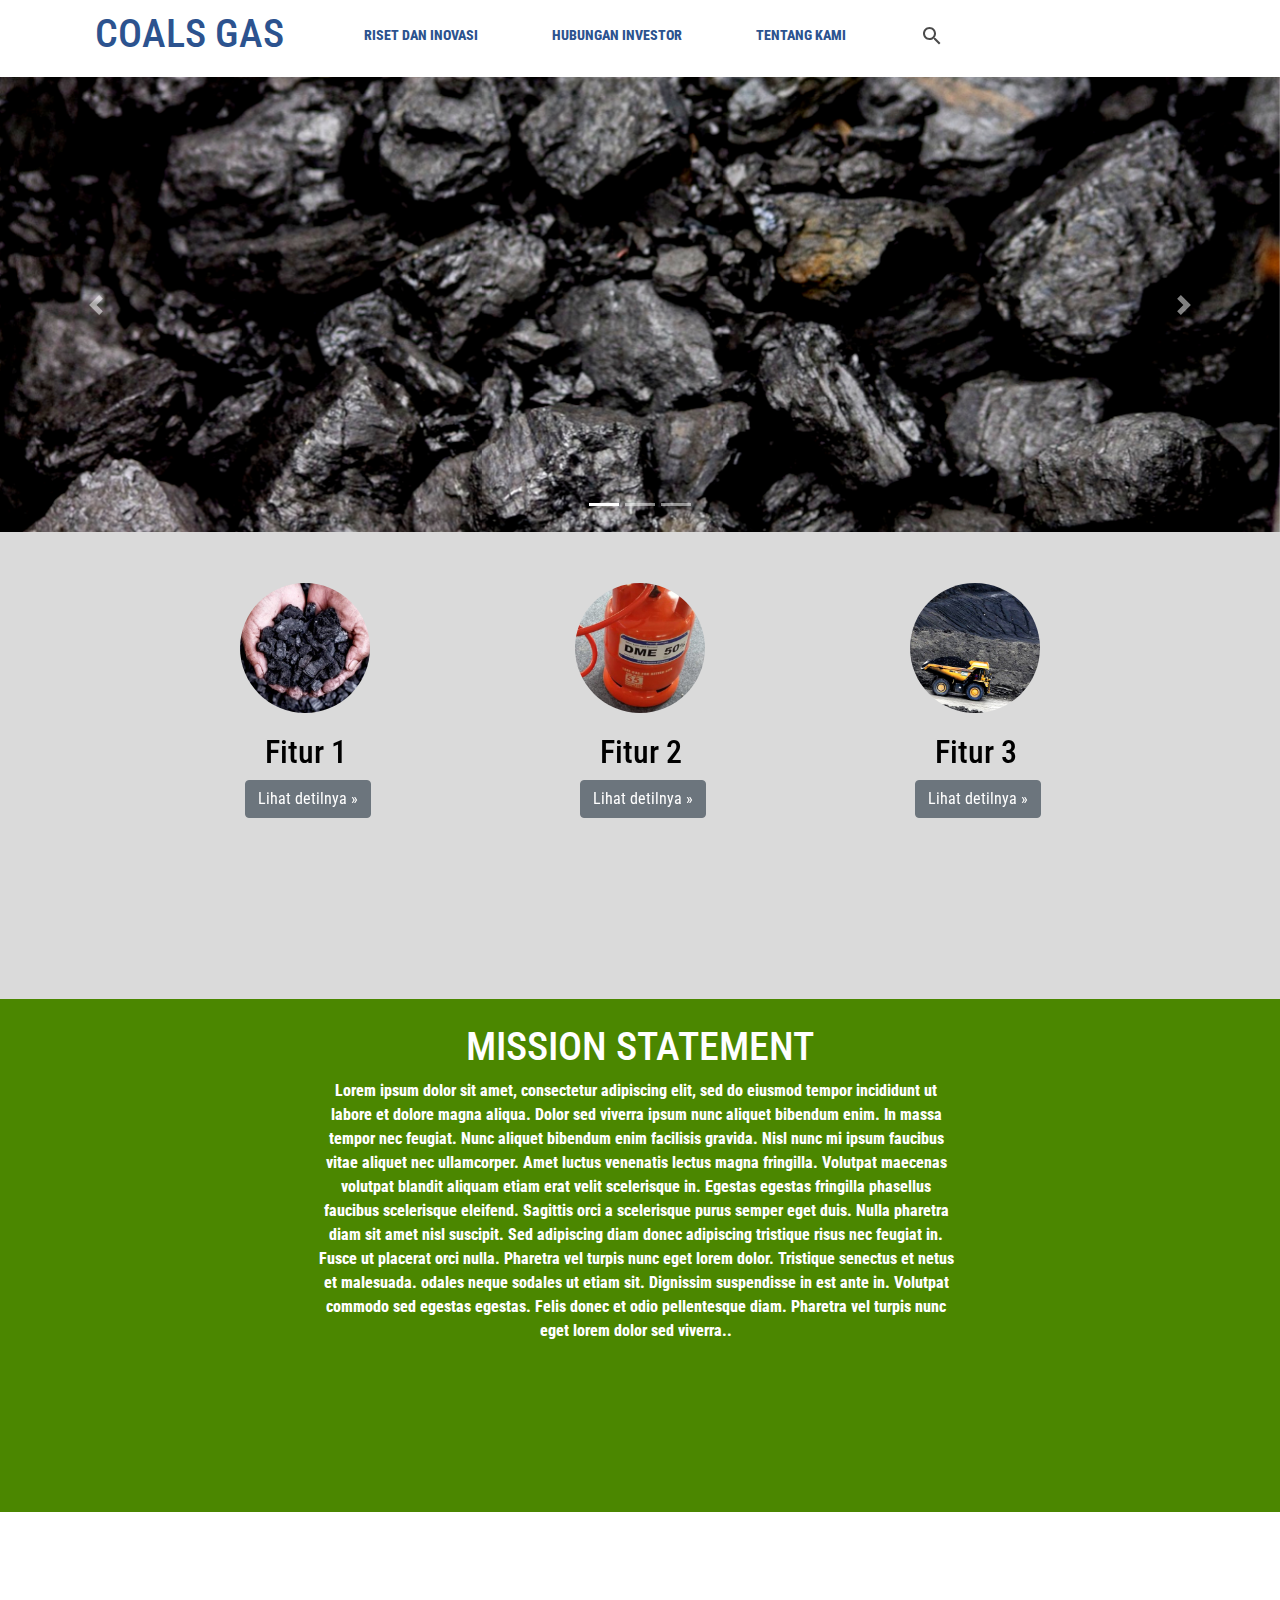
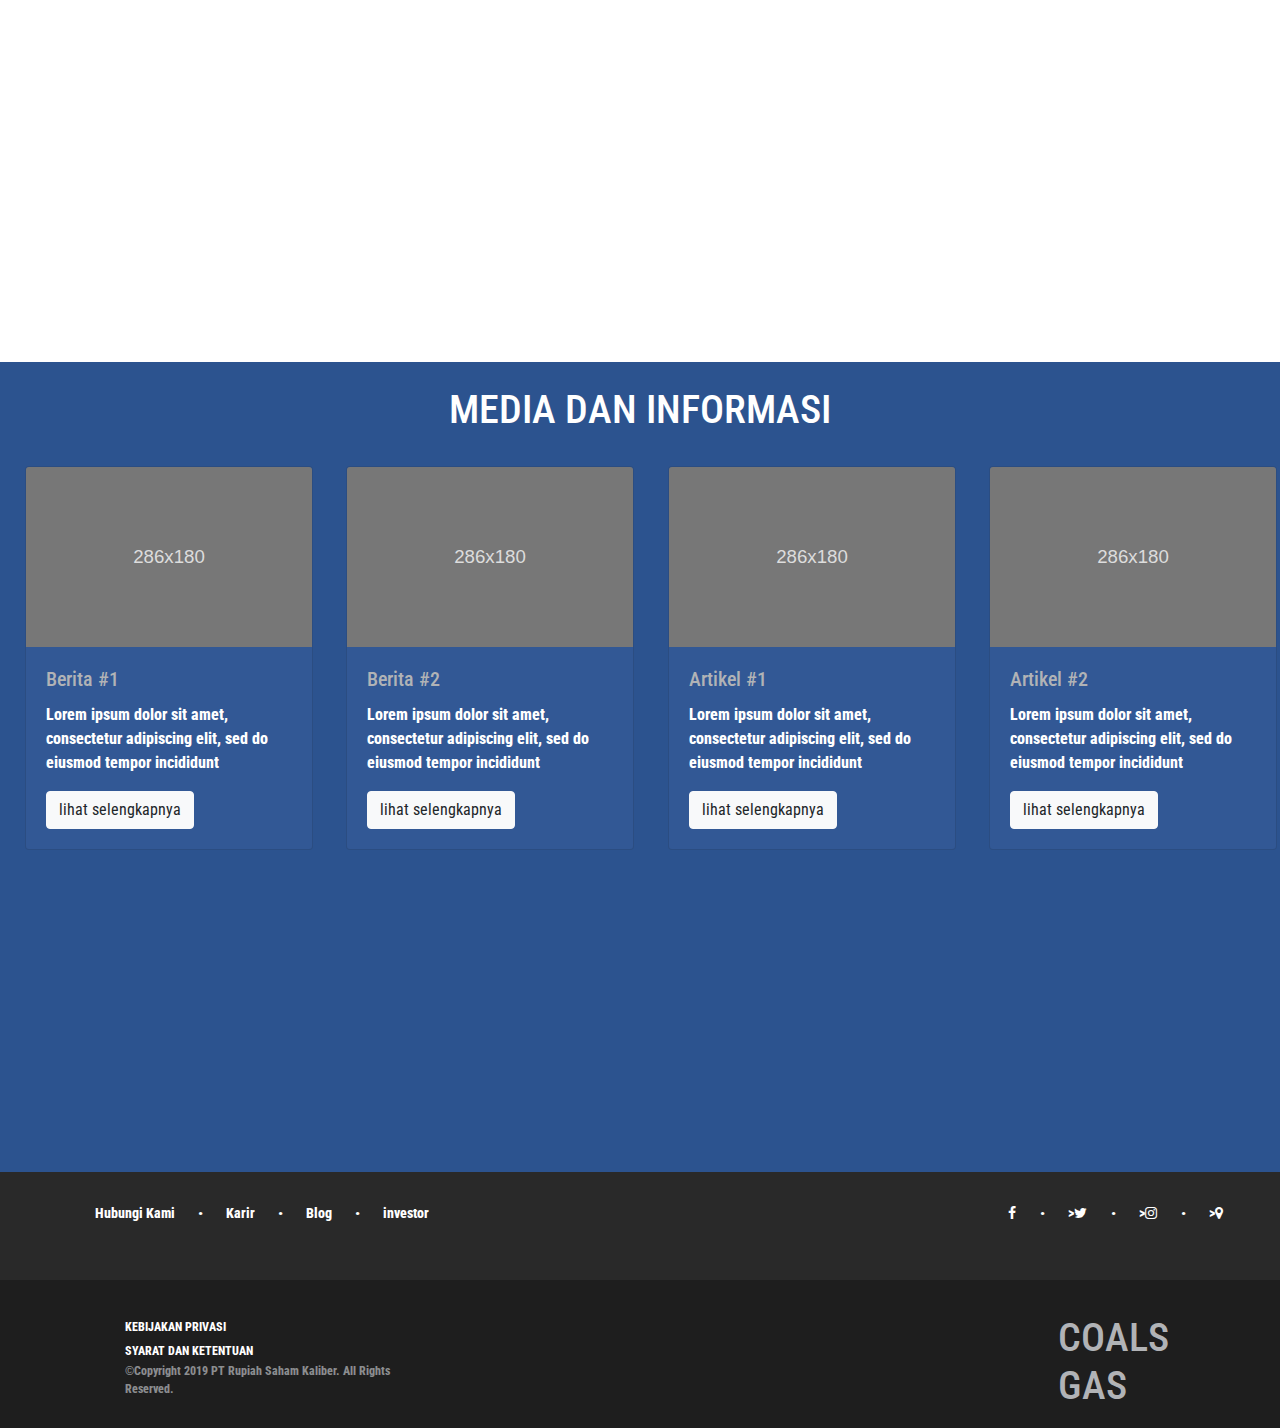
==== web/index.html @ ca10fe98 "Update index.html" ====
<!DOCTYPE html>
<head>

	<script
  src="https://code.jquery.com/jquery-3.4.1.js"
  integrity="sha256-WpOohJOqMqqyKL9FccASB9O0KwACQJpFTUBLTYOVvVU="
  crossorigin="anonymous"></script><script language="JavaScript" type="text/javascript">
  $(document).ready(function(){
    $('.carousel').carousel({
      interval: 3000
    })
  });    
</script> 
<script src="C:\Users\ASUS\Desktop\web\js\bootstrap.min.js" crossorigin="anonymous"></script>

 <link href="https://stackpath.bootstrapcdn.com/bootstrap/4.3.1/css/bootstrap.min.css" 
    rel="stylesheet" integrity="sha384-ggOyR0iXCbMQv3Xipma34MD+dH/1fQ784/j6cY/iJTQUOhcWr7x9JvoRxT2MZw1T" 
	crossorigin="anonymous">
<link href="https://aryabagus-v.github.io/testsitesbagusdeal/web/css/style.css" rel="stylesheet">
<link rel="stylesheet" href="https://cdnjs.cloudflare.com/ajax/libs/font-awesome/4.7.0/css/font-awesome.min.css">
<link rel="stylesheet" href="C:\Users\ASUS\Desktop\web\css\dropdowns.css">
</head>
<body style="overflow-x: hidden;">
<!----- navbar area ---->
<header>
    <div class="container">
      <h1 class="logo"><a href="#" style=" color:#2c538f; text-decoration:none;">Coals Gas</a></h1>
      <nav>
        <ul>
         <li><a href="#">
		  Riset dan Inovasi</a></li>
          <li><a href="#">
		 Hubungan Investor</a></li>
          <li><a href="#">
		  tentang kami</a></li>
          <li>
		  <form>
		  <a align="right"><input type="text" name="search" placeholder=""></a>
		  </form>
		  </li>
		  <!-- search form baru tes -->
		  
		</li>
        </ul>
      </nav>
    </div>
	
  </header>
  <!--- navbar ends---> 
		<div id="carouselsuraido" class="carousel slide" data-ride="carousel" style="margin-bottom:20px;">
  <ol class="carousel-indicators">
    <li data-target="#carouselsuraido" data-slide-to="0" class="active"></li>
    <li data-target="#carouselsuraido" data-slide-to="1"></li>
    <li data-target="#carouselsuraido" data-slide-to="2"></li>
  </ol>

  <div class="carousel-inner" style="margin-top:-30px;">
    <div class="carousel-item active">
      <img class="d-block w-100" src="https://aryabagus-v.github.io/testsitesbagusdeal/web/images/10.jpg" alt="First slide">
    </div>
    <div class="carousel-item">
      <img class="d-block w-100" src="https://aryabagus-v.github.io/testsitesbagusdeal/web/images/22.jpg" alt="Second slide">
    </div>
    <div class="carousel-item">
      <img class="d-block w-100" src="https://aryabagus-v.github.io/testsitesbagusdeal/web/images/11.jpg" alt="Third slide">
    </div>
  </div>
  <a class="carousel-control-prev" href="#carouselsuraido" role="button" data-slide="prev">
    <span class="carousel-control-prev-icon" aria-hidden="true"></span>
    <span class="sr-only">Previous</span>
  </a>
  <a class="carousel-control-next" href="#carouselsuraido" role="button" data-slide="next">
    <span class="carousel-control-next-icon" aria-hidden="true"></span>
    <span class="sr-only">Next</span>
  </a>
</div>

<!-- kolom kolom fitur -->
<div class="wrapper" style="background-color: #dadada; margin-top: -30px; height:53vh; margin-bottom:20px;"> 
<div class="container marketing">
        <div class="row" style="margin-left:120px;margin-top:30px;">
          <div class="col-lg-4">
            <img class="rounded-circle zoom" src="https://aryabagus-v.github.io/testsitesbagusdeal/web/images/3.jpg" alt="Generic placeholder image" width="140" height="140" style="margin-top: 1px;">
            <h2 style="color:#000000; margin-left:45px; margin-top:-30px;">Fitur 1</h2>
            <p style="margin-left:25px;"><a class="btn btn-secondary" href="https://getbootstrap.com/docs/4.1/examples/carousel/#" role="button">Lihat detilnya »</a></p>
          </div>
		  <!-- /.col-lg-4 -->
          <div class="col-lg-4">
            <img class="rounded-circle zoom" src="https://aryabagus-v.github.io/testsitesbagusdeal/web/images/4.jpg" alt="Generic placeholder image" width="140" height="140" style="margin-top: 1px;">
            <h2 style="color:#000000; margin-left:45px; margin-top:-30px;">Fitur 2</h2>
            <p style="margin-left:25px;"><a class="btn btn-secondary" href="https://getbootstrap.com/docs/4.1/examples/carousel/#" role="button">Lihat detilnya »</a></p>
          </div>
		  <!-- /.col-lg-4 -->
          <div class="col-lg-4">
            <img class="rounded-circle zoom" src="https://aryabagus-v.github.io/testsitesbagusdeal/web/images/5.jpg" alt="Generic placeholder image" width="140" height="140" style="margin-top: 1px;">
            <h2 style="color:#000000; margin-left:45px; margin-top:-30px;">Fitur 3</h2>
            <p style="margin-left:25px;"><a class="btn btn-secondary" href="https://getbootstrap.com/docs/4.1/examples/carousel/#" role="button">Lihat detilnya »</a></p>
          </div><!-- /.col-lg-4 -->
        </div><!-- /.row -->
		</div>
		</div>
<!-- mission statement -->
<div class="wrapper" style="background-color: #4b8700; margin-top: -30px; height:57vh;">
&nbsp;
 <h1 align="center;" style="color:white; text-align:center;"> MISSION STATEMENT </h1>
  <p align="center;" style="color:white; text-align:center; width:50%; margin-left:316px;"> Lorem ipsum dolor sit amet, consectetur adipiscing elit, sed do eiusmod tempor incididunt ut labore et dolore magna aliqua. Dolor sed viverra ipsum nunc aliquet bibendum enim. In massa tempor nec feugiat. Nunc aliquet bibendum enim facilisis gravida. Nisl nunc mi ipsum faucibus vitae aliquet nec ullamcorper. Amet luctus venenatis lectus magna fringilla. Volutpat maecenas volutpat blandit aliquam etiam erat velit scelerisque in. Egestas egestas fringilla phasellus faucibus scelerisque eleifend. Sagittis orci a scelerisque purus semper eget duis. Nulla pharetra diam sit amet nisl suscipit. Sed adipiscing diam donec adipiscing tristique risus nec feugiat in. Fusce ut placerat orci nulla. Pharetra vel turpis nunc eget lorem dolor. Tristique senectus et netus et malesuada.
odales neque sodales ut etiam sit. Dignissim suspendisse in est ante in. Volutpat commodo sed egestas egestas. Felis donec et odio pellentesque diam. Pharetra vel turpis nunc eget lorem dolor sed viverra.. </p>
 </div>
 <!-- breather image -->
 <div class="parallax"></div>
 <!-- section baru -->
 <div class="wrapper" style="background-color: #2c538f; margin-top: -30px; height:90vh;">
&nbsp; 
 <h1 align="center;" style="color:white; text-align:center;"> MEDIA DAN INFORMASI </h1>
 &nbsp; 
     <div class="row" style="color:#000000; margin-left:10px;">
	 <div class="col-md-3">

                <div class="card" style="width: 18rem; background-color:#325895;">
                   <img class="card-img-top" src="https://aryabagus-v.github.io/testsitesbagusdeal/web/images/91.svg" alt="Card image cap">
                       <div class="card-body">
                                <h5 class="card-title" style="color:#b1b3b6">Berita #1</h5>
                                 <p class="card-text" style="color:#ffffff">Lorem ipsum dolor sit amet, consectetur adipiscing elit, sed do eiusmod tempor incididunt </p>
                                  <a href="#" class="btn btn-light">lihat selengkapnya</a>
                                 </div>
                </div>
	</div>	
 <div class="col-md-3" style="display:inline;">

                <div class="card" style="width: 18rem; background-color:#325895;">
                   <img class="card-img-top" src="https://aryabagus-v.github.io/testsitesbagusdeal/web/images/91.svg" alt="Card image cap">
                       <div class="card-body">
                                <h5 class="card-title" style="color:#b1b3b6">Berita #2</h5>
                                 <p class="card-text" style="color:#ffffff">Lorem ipsum dolor sit amet, consectetur adipiscing elit, sed do eiusmod tempor incididunt </p>
                                  <a href="#" class="btn btn-light">lihat selengkapnya</a>
                                 </div>
                </div>
	</div>	
    <div class="col-md-3">

                <div class="card" style="width: 18rem; background-color:#325895;">
                   <img class="card-img-top" src="https://aryabagus-v.github.io/testsitesbagusdeal/web/images/91.svg" alt="Card image cap">
                       <div class="card-body">
                                <h5 class="card-title" style="color:#b1b3b6">Artikel #1</h5>
                                 <p class="card-text" style="color:#ffffff">Lorem ipsum dolor sit amet, consectetur adipiscing elit, sed do eiusmod tempor incididunt </p>
                                  <a href="#" class="btn btn-light">lihat selengkapnya</a>
                                 </div>
                </div>
	</div>	
 <div class="col-md-3" style="display:inline;">

                <div class="card" style="width: 18rem; background-color:#325895;">
                   <img class="card-img-top" src="https://aryabagus-v.github.io/testsitesbagusdeal/web/images/91.svg" alt="Card image cap">
                       <div class="card-body">
                                <h5 class="card-title" style="color:#b1b3b6">Artikel #2</h5>
                                 <p class="card-text" style="color:#ffffff">Lorem ipsum dolor sit amet, consectetur adipiscing elit, sed do eiusmod tempor incididunt </p>
                                  <a href="#" class="btn btn-light">lihat selengkapnya</a>
                                 </div>
                </div>
	</div>			

 
 </div>
 </div>
 

</body>
<!-- footer -->

<footer>
<div class="wrapper" style="height: 12vh; background-color:#292929">
&nbsp;
  <div class="row justify-content-center" style="color:#ffffff;">
      <div class="col-md-9" style="margin-left:20px; margin-right:-69px; margin-top:5px;">
	   <ul style="display:inline;">
	        <li style="display:inline; padding:10px;font-size: 14px;"><a href="#" style="color: white; text-decoration:none;"> Hubungi Kami </a></li>
			<li style="display:inline; padding:10px;font-size: 14px;"><p style="color: white; text-decoration:none;display:inline;"> • </p></li>
			<li style="display:inline; padding:10px;font-size: 14px;"> <a href="#" style="color: white;text-decoration:none;" > Karir </a></li>
			<li style="display:inline; padding:10px;font-size: 14px;"><p style="color: white; text-decoration:none;display:inline;"> • </p></li>
			<li style="display:inline; padding:10px;font-size: 14px;"> <a href="#" style="color: white;text-decoration:none;" > Blog </a></li>
			<li style="display:inline; padding:10px;font-size: 14px;"><p style="color: white; text-decoration:none;display:inline;"> • </p></li>
			<li style="display:inline; padding:10px;font-size: 14px;"> <a href="#" style="color: white;text-decoration:none;" > investor </a></li>
	   <ul>
      </div>
	   <div class="col-md-3" style="margin-left:20px; margin-left:-1px; margin-top:5px;">
	   <ul style="display:inline;">
	        <li style="display:inline; padding:10px;font-size: 14px;"><a href="#" style="color: white; text-decoration:none;"><i class="fa fa-facebook"></i></a></li>
			<li style="display:inline; padding:10px;font-size: 14px;"><p style="color: white; text-decoration:none;display:inline;"> • </p></li>
			<li style="display:inline; padding:10px;font-size: 14px;"> <a href="#" style="color: white;text-decoration:none;" >><i class="fa fa-twitter"></i></a></li>
						<li style="display:inline; padding:10px;font-size: 14px;"><p style="color: white; text-decoration:none;display:inline;"> • </p></li>
			<li style="display:inline; padding:10px;font-size: 14px;"> <a href="#" style="color: white;text-decoration:none;" >><i class="fa fa-instagram"></i></a></li>
						<li style="display:inline; padding:10px;font-size: 14px;"><p style="color: white; text-decoration:none;display:inline;"> • </p></li> 
						<li style="display:inline; padding:10px;font-size: 14px;"> <a href="#" style="color: white;text-decoration:none;" >><i class="fa fa-map-marker"></i></a></li>
      </div>

      </div>
  </div>
</div>  
<div class="wrapper" style="height: 12vh; background-color:#1e1e1e; height:100%;">
&nbsp;
<div class="container">
<div class="row justify-content-center">
  <div class="col-sm" style="color: #000000; background-color:#1e1e1e; margin-top:10px; margin-bottom:10px;"> 
	   <ul style="list-style: none;">
	      <li><a href="#" id="footerlinks" style="text-decoration:none; color: white;font-size: 12px;" >KEBIJAKAN PRIVASI</a></li>
		  <li><a href="#" style="text-decoration:none; color: white; font-size: 12px;">SYARAT DAN KETENTUAN</a></li>
		  <p style="color:#8b8d8f;font-size: 12px;">©Copyright 2019 PT Rupiah Saham Kaliber. All Rights Reserved.</p>
	</div>
	 <div class="col-sm" "> 
	  <h1 class="logo" style="color:#ffffff; text-decoration:none;"></h1>
	</div>
	<div class="col-sm" style="color: #000000; background-color:#1e1e1e; margin-left:10px;"> 
	  <h1 class="logo" style="color:#b1b3b6; text-decoration:none; margin-left:200px; margin-right:-59px;">COALS GAS</h1>
	 </div>
    </div> 
 
  </div>
</div>
</footer>
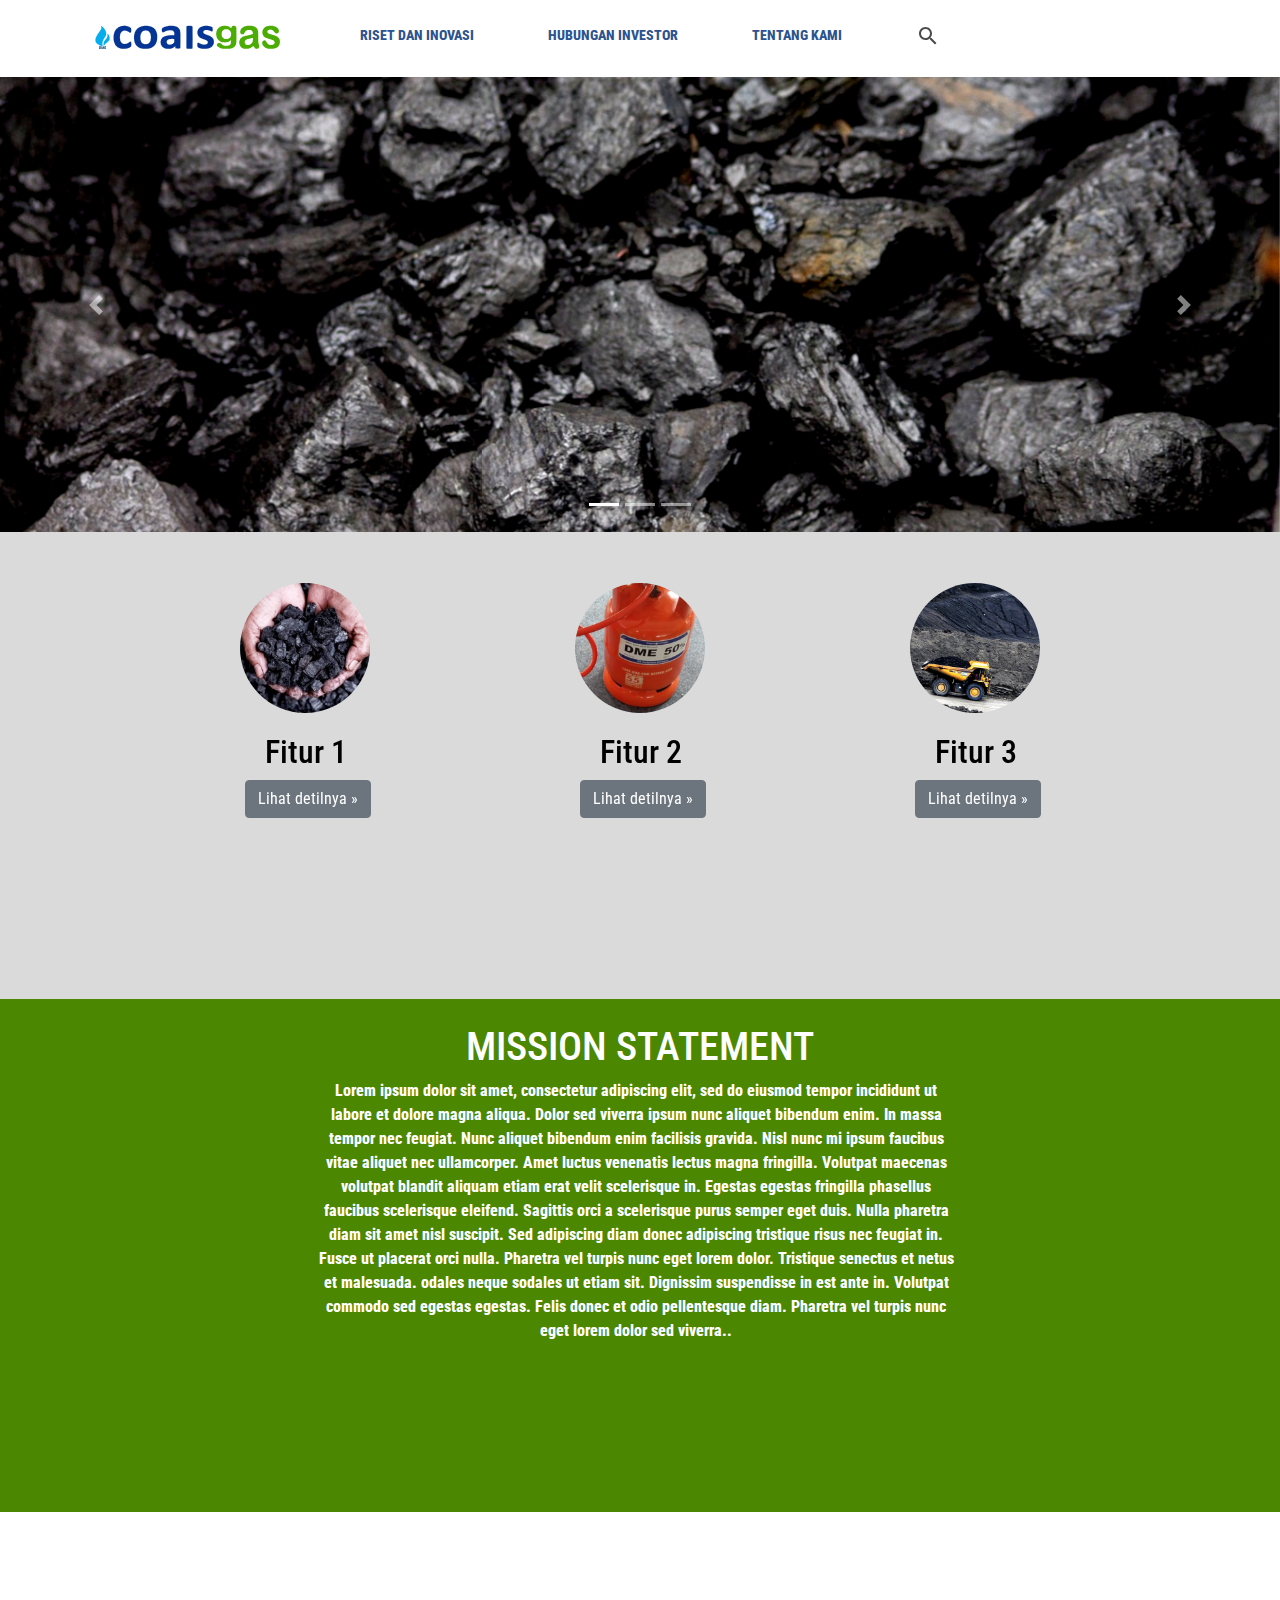
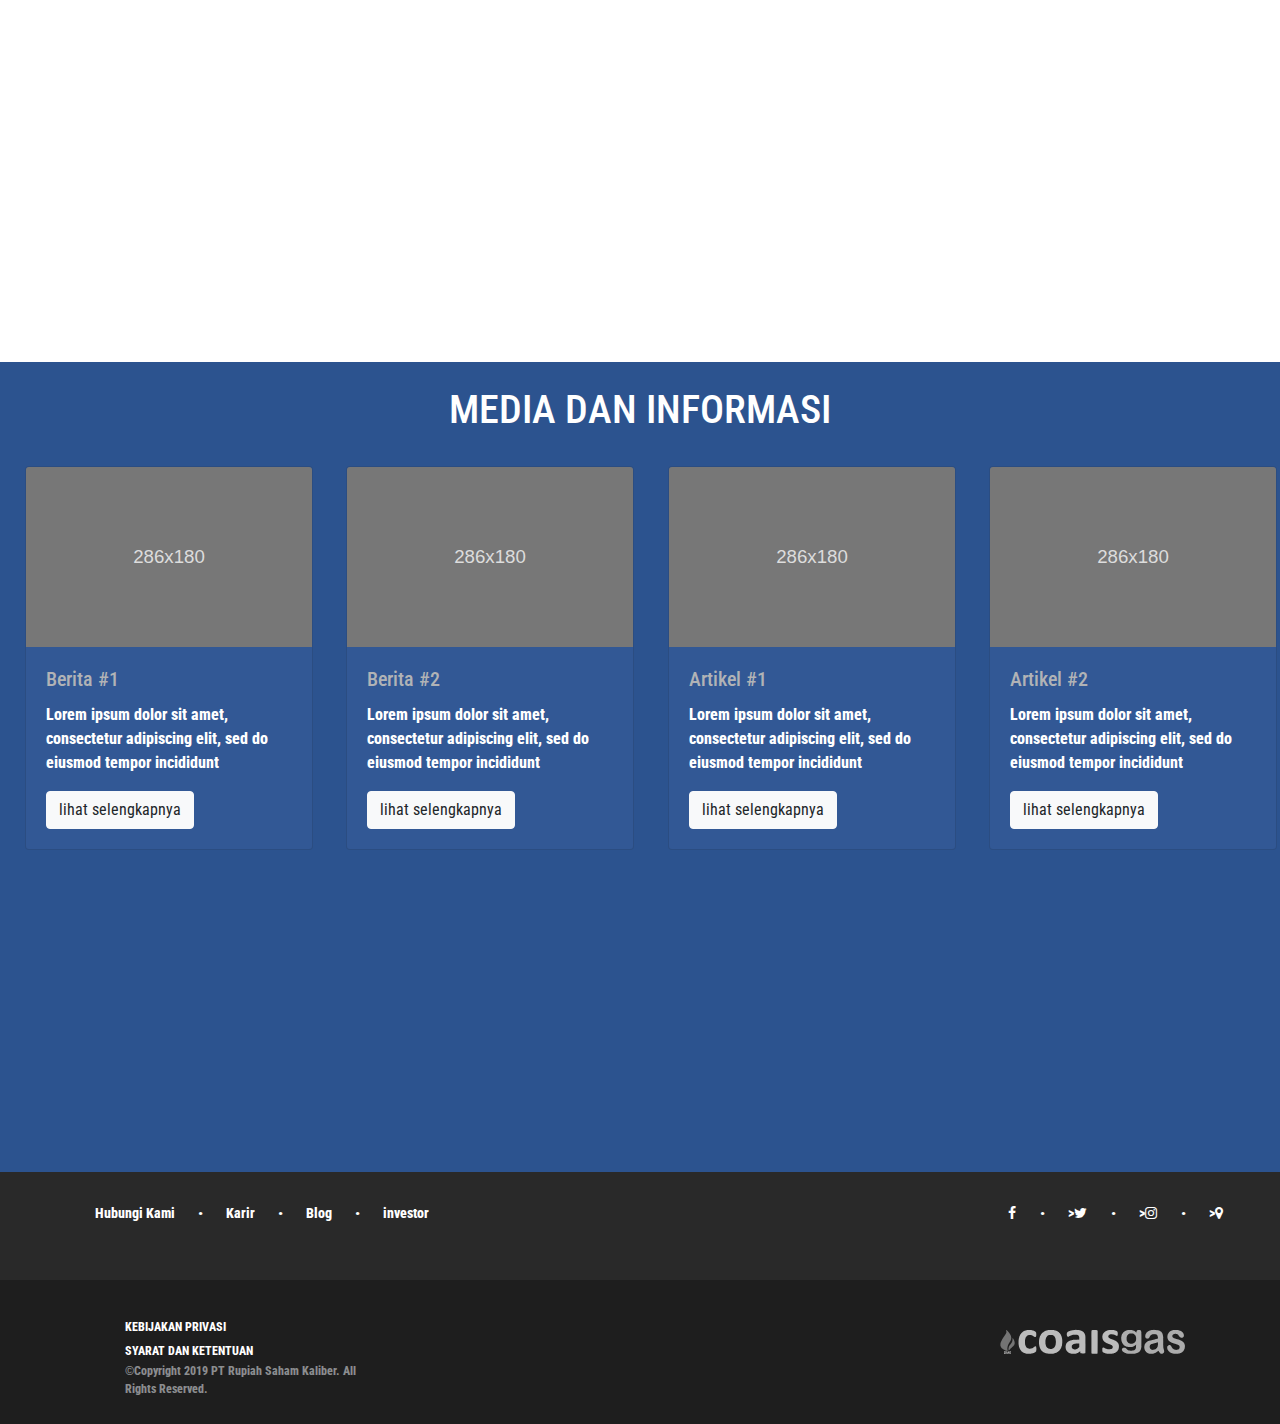
==== commit 1f364fab: "nambahin logo jancuk" ====
--- a/web/index.html
+++ b/web/index.html
@@ -24,7 +24,7 @@
 <!----- navbar area ---->
 <header>
     <div class="container">
-      <h1 class="logo"><a href="#" style=" color:#2c538f; text-decoration:none;">Coals Gas</a></h1>
+       <h1 class="logo"><img src="https://aryabagus-v.github.io/testsitesbagusdeal/web/images/coalsgas.svg" style="max-width: 185px; max-height:55px;"></img></h1>
       <nav>
         <ul>
          <li><a href="#">
@@ -210,7 +210,7 @@
 	  <h1 class="logo" style="color:#ffffff; text-decoration:none;"></h1>
 	</div>
 	<div class="col-sm" style="color: #000000; background-color:#1e1e1e; margin-left:10px;"> 
-	  <h1 class="logo" style="color:#b1b3b6; text-decoration:none; margin-left:200px; margin-right:-59px;">COALS GAS</h1>
+	   <h1 class="logo"><img src="https://aryabagus-v.github.io/testsitesbagusdeal/web/images/coalsgasbw.svg" style="max-width: 185px; max-height:55px;margin-left:250px;"></img></h1>
 	 </div>
     </div> 
  
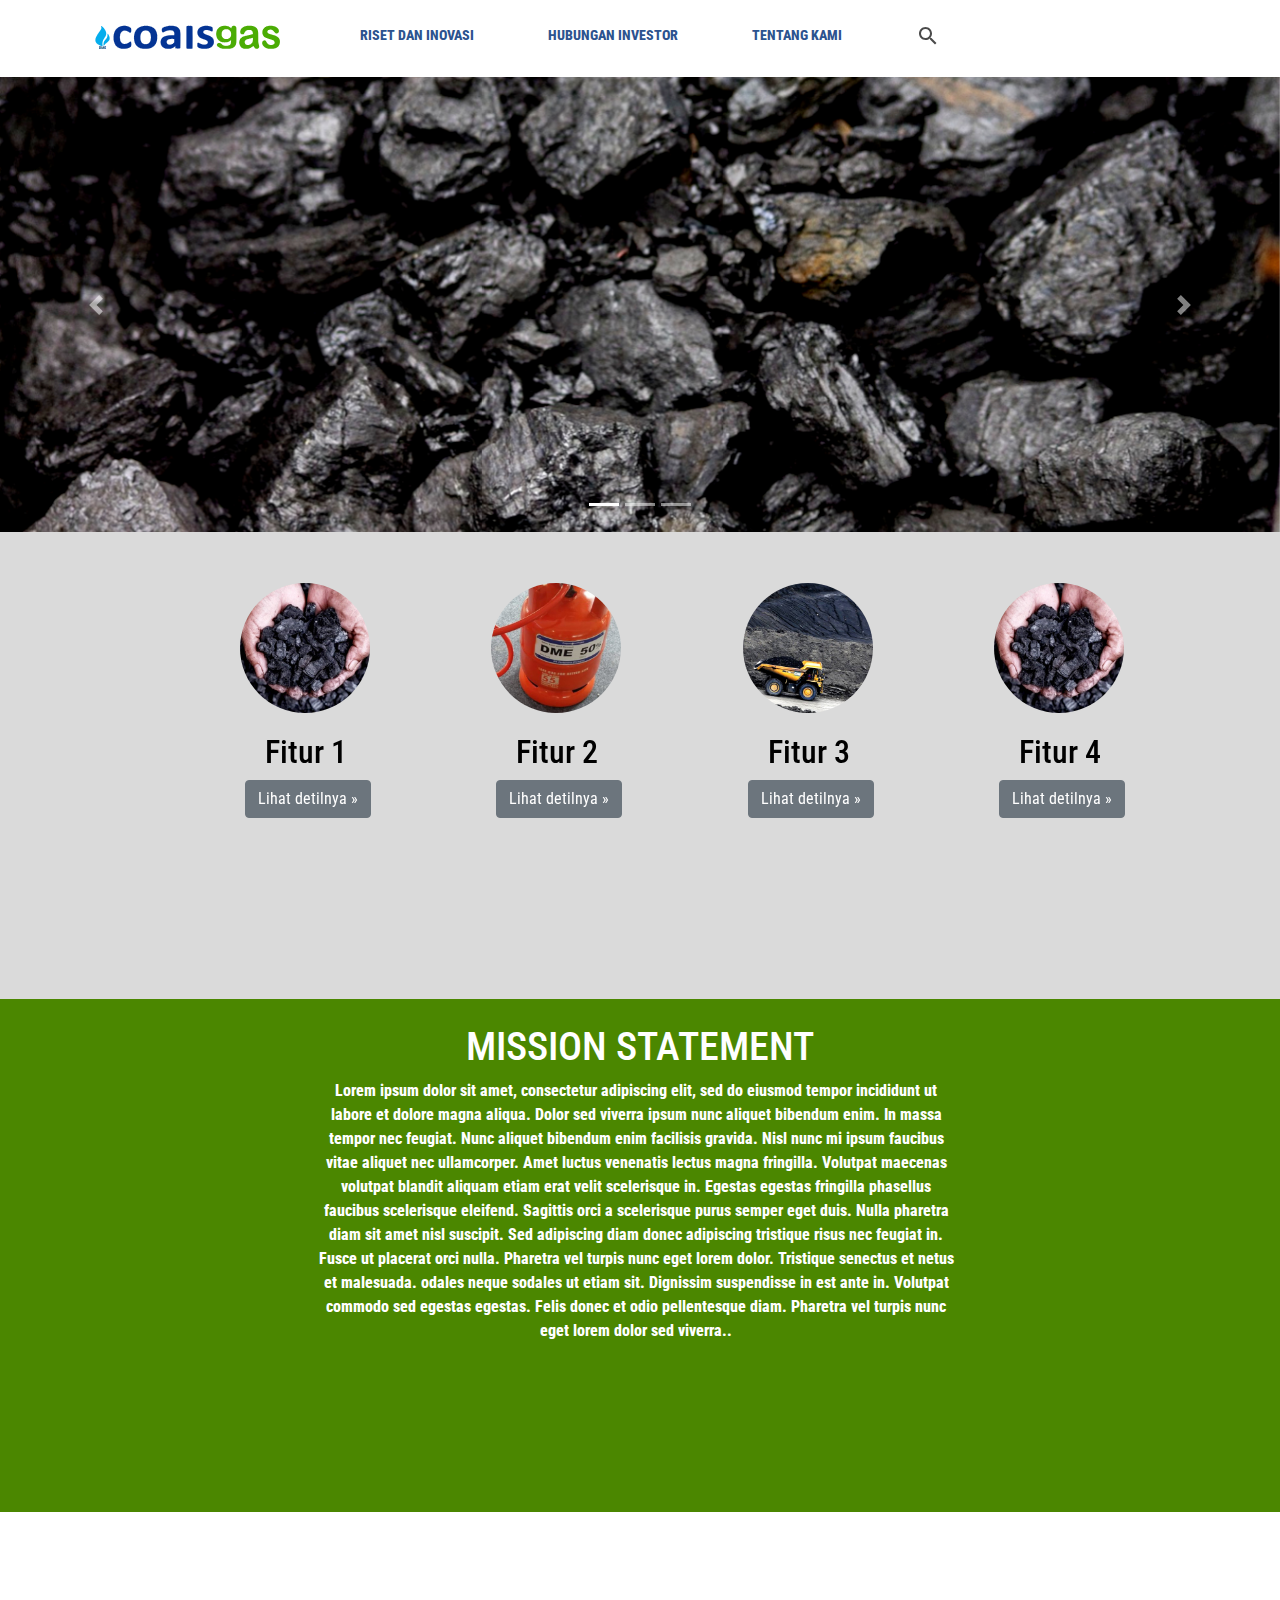
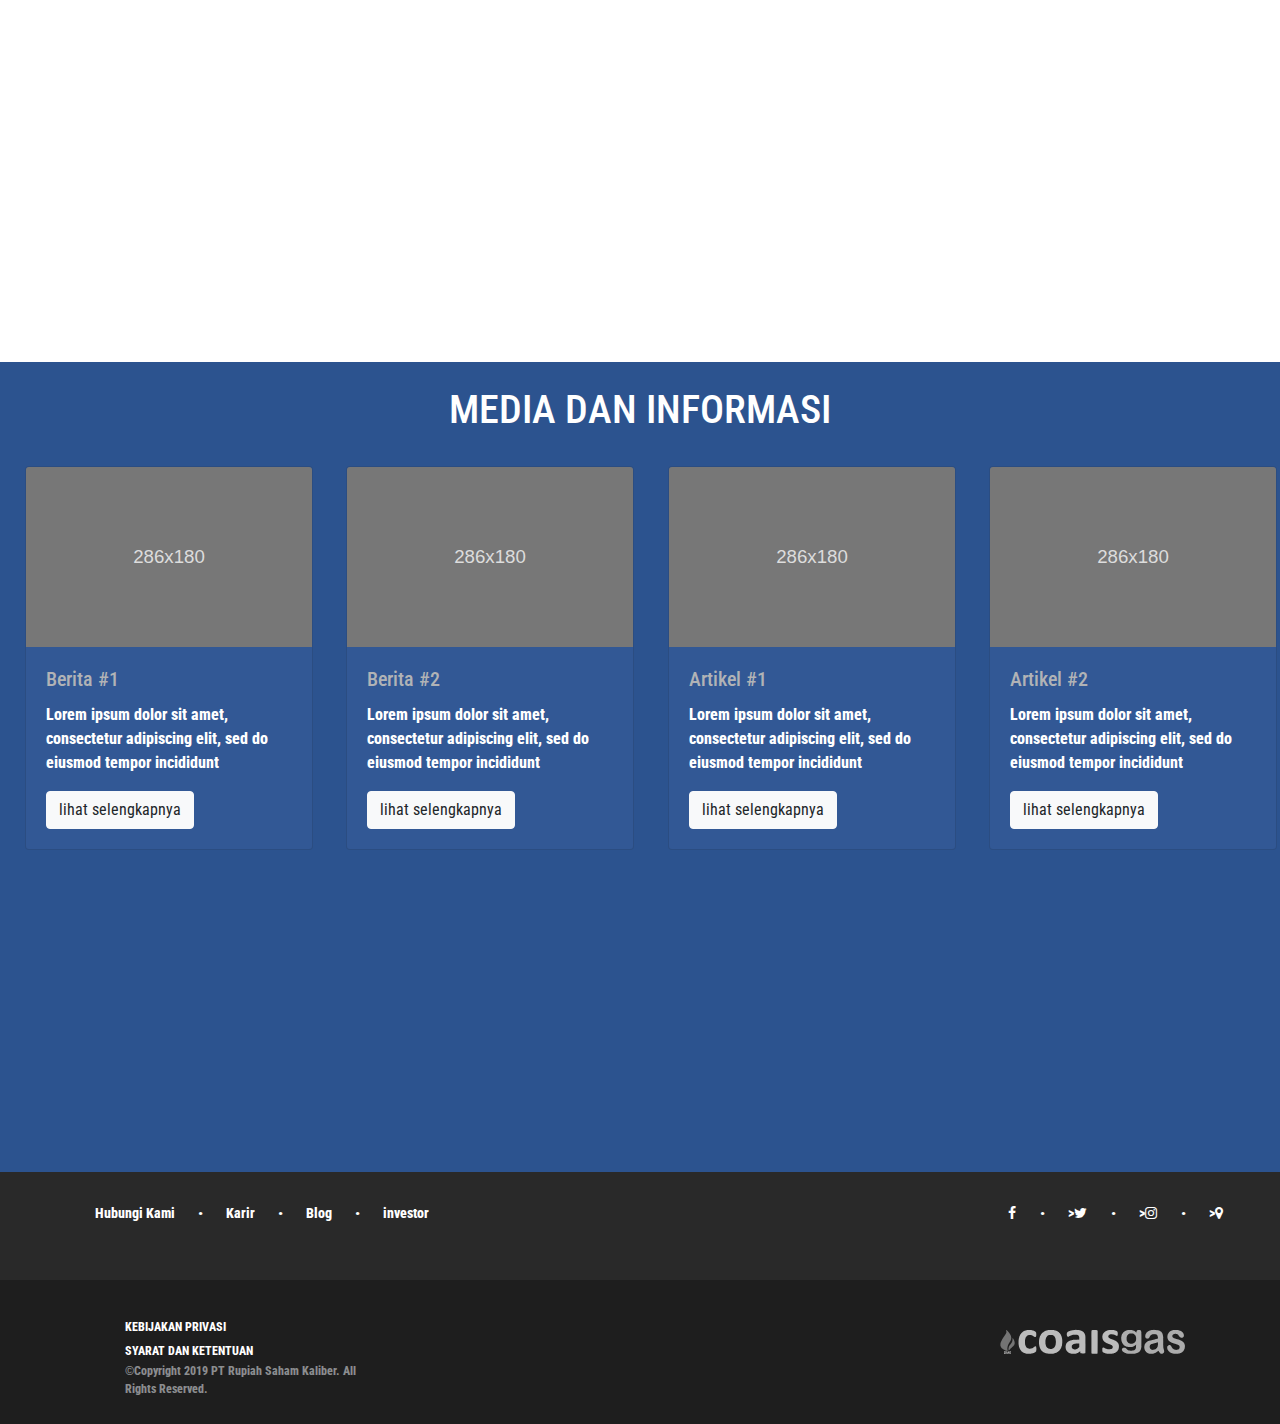
==== commit 320c4e7e: "Update index.html" ====
--- a/web/index.html
+++ b/web/index.html
@@ -1,6 +1,6 @@
 <!DOCTYPE html>
 <head>
-
+<title>CoalsGas Homepage</title>
 	<script
   src="https://code.jquery.com/jquery-3.4.1.js"
   integrity="sha256-WpOohJOqMqqyKL9FccASB9O0KwACQJpFTUBLTYOVvVU="
@@ -27,18 +27,18 @@
        <h1 class="logo"><img src="https://aryabagus-v.github.io/testsitesbagusdeal/web/images/coalsgas.svg" style="max-width: 185px; max-height:55px;"></img></h1>
       <nav>
         <ul>
-         <li><a href="#">
+         <li><a href="https://aryabagus-v.github.io/testsitesbagusdeal/web/pages/riset.html">
 		  Riset dan Inovasi</a></li>
-          <li><a href="#">
+          <li><a href="https://aryabagus-v.github.io/testsitesbagusdeal/web/pages/investor.html">
 		 Hubungan Investor</a></li>
-          <li><a href="#">
+          <li><a href="https://aryabagus-v.github.io/testsitesbagusdeal/web/pages/tentang-kami.html">
 		  tentang kami</a></li>
           <li>
 		  <form>
 		  <a align="right"><input type="text" name="search" placeholder=""></a>
 		  </form>
 		  </li>
-		  <!-- search form baru tes -->
+
 		  
 		</li>
         </ul>
@@ -79,23 +79,28 @@
 <div class="wrapper" style="background-color: #dadada; margin-top: -30px; height:53vh; margin-bottom:20px;"> 
 <div class="container marketing">
         <div class="row" style="margin-left:120px;margin-top:30px;">
-          <div class="col-lg-4">
+          <div class="col-lg-3">
             <img class="rounded-circle zoom" src="https://aryabagus-v.github.io/testsitesbagusdeal/web/images/3.jpg" alt="Generic placeholder image" width="140" height="140" style="margin-top: 1px;">
             <h2 style="color:#000000; margin-left:45px; margin-top:-30px;">Fitur 1</h2>
-            <p style="margin-left:25px;"><a class="btn btn-secondary" href="https://getbootstrap.com/docs/4.1/examples/carousel/#" role="button">Lihat detilnya »</a></p>
+            <p style="margin-left:25px;"><a class="btn btn-secondary" href="#" role="button">Lihat detilnya »</a></p>
           </div>
-		  <!-- /.col-lg-4 -->
-          <div class="col-lg-4">
+		  <!-- /.col-lg-3 -->
+          <div class="col-lg-3">
             <img class="rounded-circle zoom" src="https://aryabagus-v.github.io/testsitesbagusdeal/web/images/4.jpg" alt="Generic placeholder image" width="140" height="140" style="margin-top: 1px;">
             <h2 style="color:#000000; margin-left:45px; margin-top:-30px;">Fitur 2</h2>
-            <p style="margin-left:25px;"><a class="btn btn-secondary" href="https://getbootstrap.com/docs/4.1/examples/carousel/#" role="button">Lihat detilnya »</a></p>
+            <p style="margin-left:25px;"><a class="btn btn-secondary" href="#" role="button">Lihat detilnya »</a></p>
           </div>
-		  <!-- /.col-lg-4 -->
-          <div class="col-lg-4">
+		  <!-- /.col-lg-3 -->
+          <div class="col-lg-3">
             <img class="rounded-circle zoom" src="https://aryabagus-v.github.io/testsitesbagusdeal/web/images/5.jpg" alt="Generic placeholder image" width="140" height="140" style="margin-top: 1px;">
             <h2 style="color:#000000; margin-left:45px; margin-top:-30px;">Fitur 3</h2>
-            <p style="margin-left:25px;"><a class="btn btn-secondary" href="https://getbootstrap.com/docs/4.1/examples/carousel/#" role="button">Lihat detilnya »</a></p>
+            <p style="margin-left:25px;"><a class="btn btn-secondary" href="#" role="button">Lihat detilnya »</a></p>
           </div><!-- /.col-lg-4 -->
+		  <div class="col-lg-3">
+            <img class="rounded-circle zoom" src="https://aryabagus-v.github.io/testsitesbagusdeal/web/images/3.jpg" alt="Generic placeholder image" width="140" height="140" style="margin-top: 1px;">
+            <h2 style="color:#000000; margin-left:45px; margin-top:-30px;">Fitur 4</h2>
+            <p style="margin-left:25px;"><a class="btn btn-secondary" href="#" role="button">Lihat detilnya »</a></p>
+          </div>
         </div><!-- /.row -->
 		</div>
 		</div>
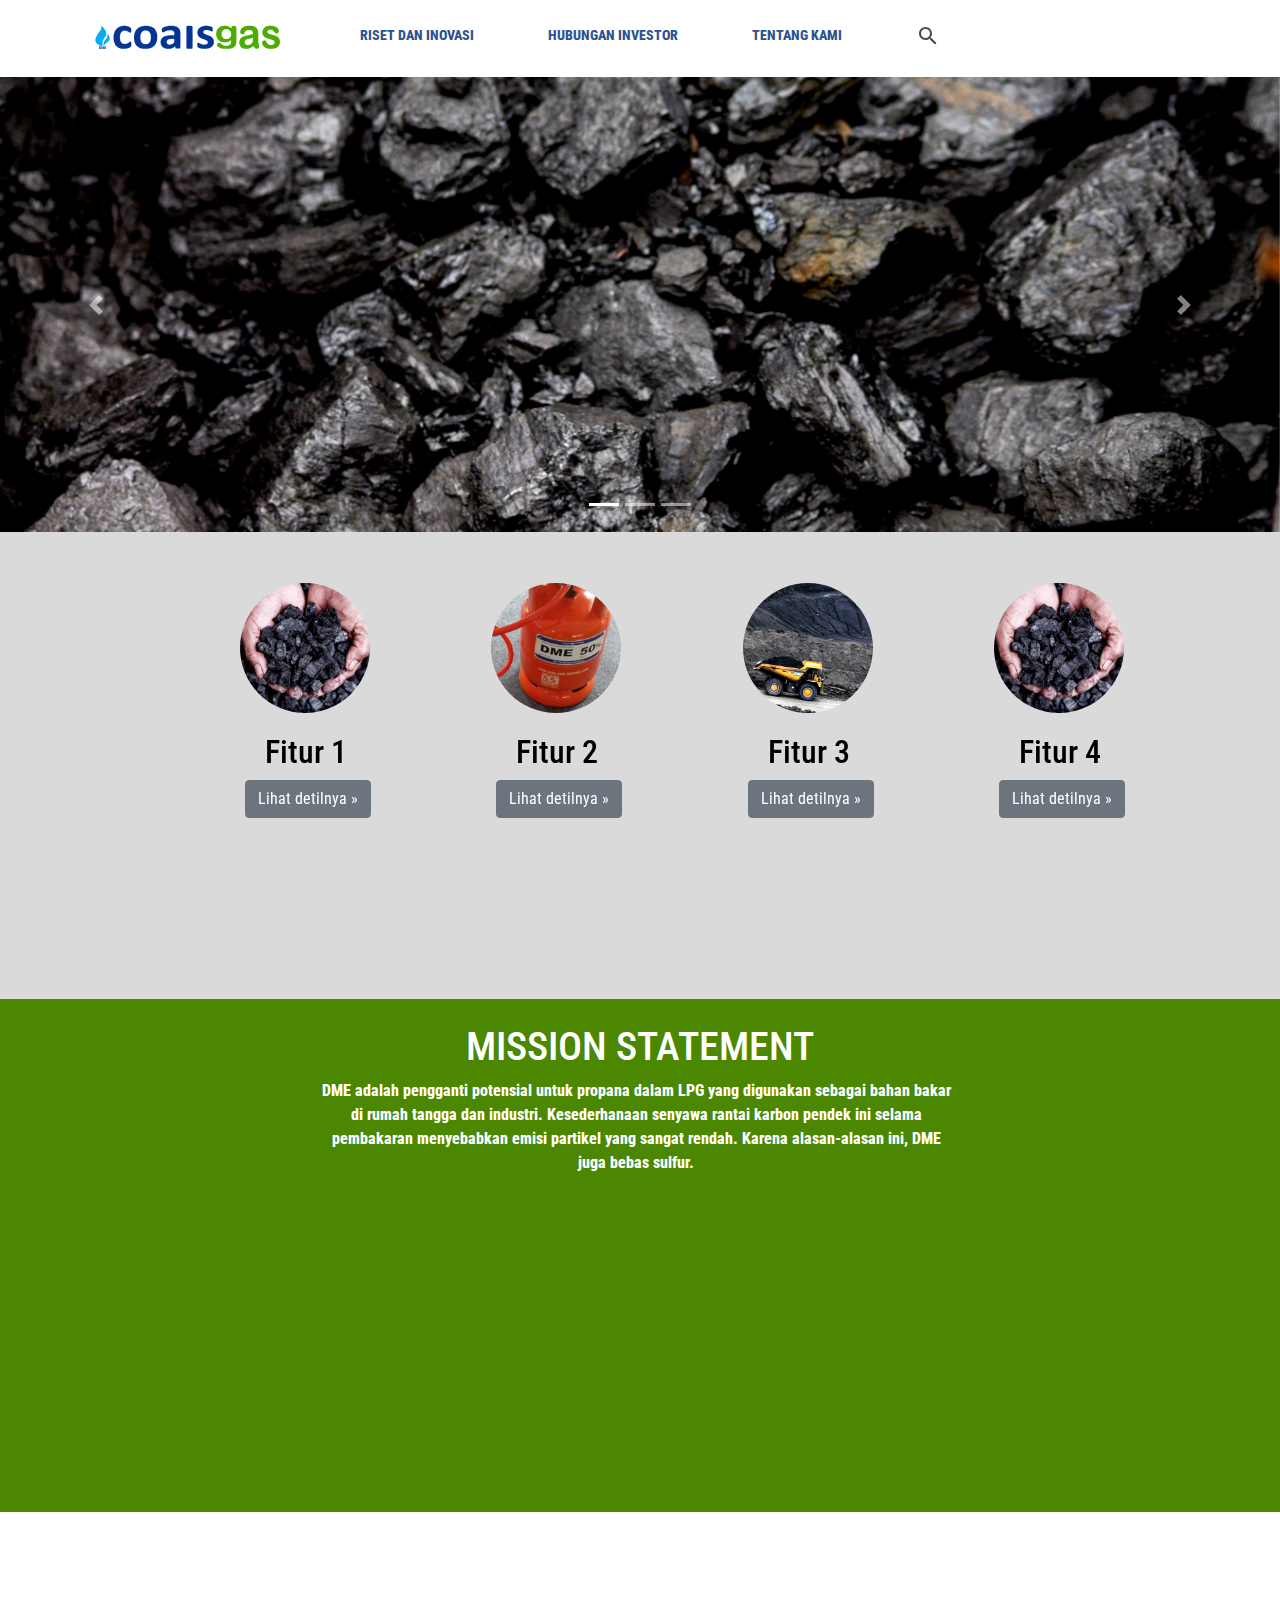
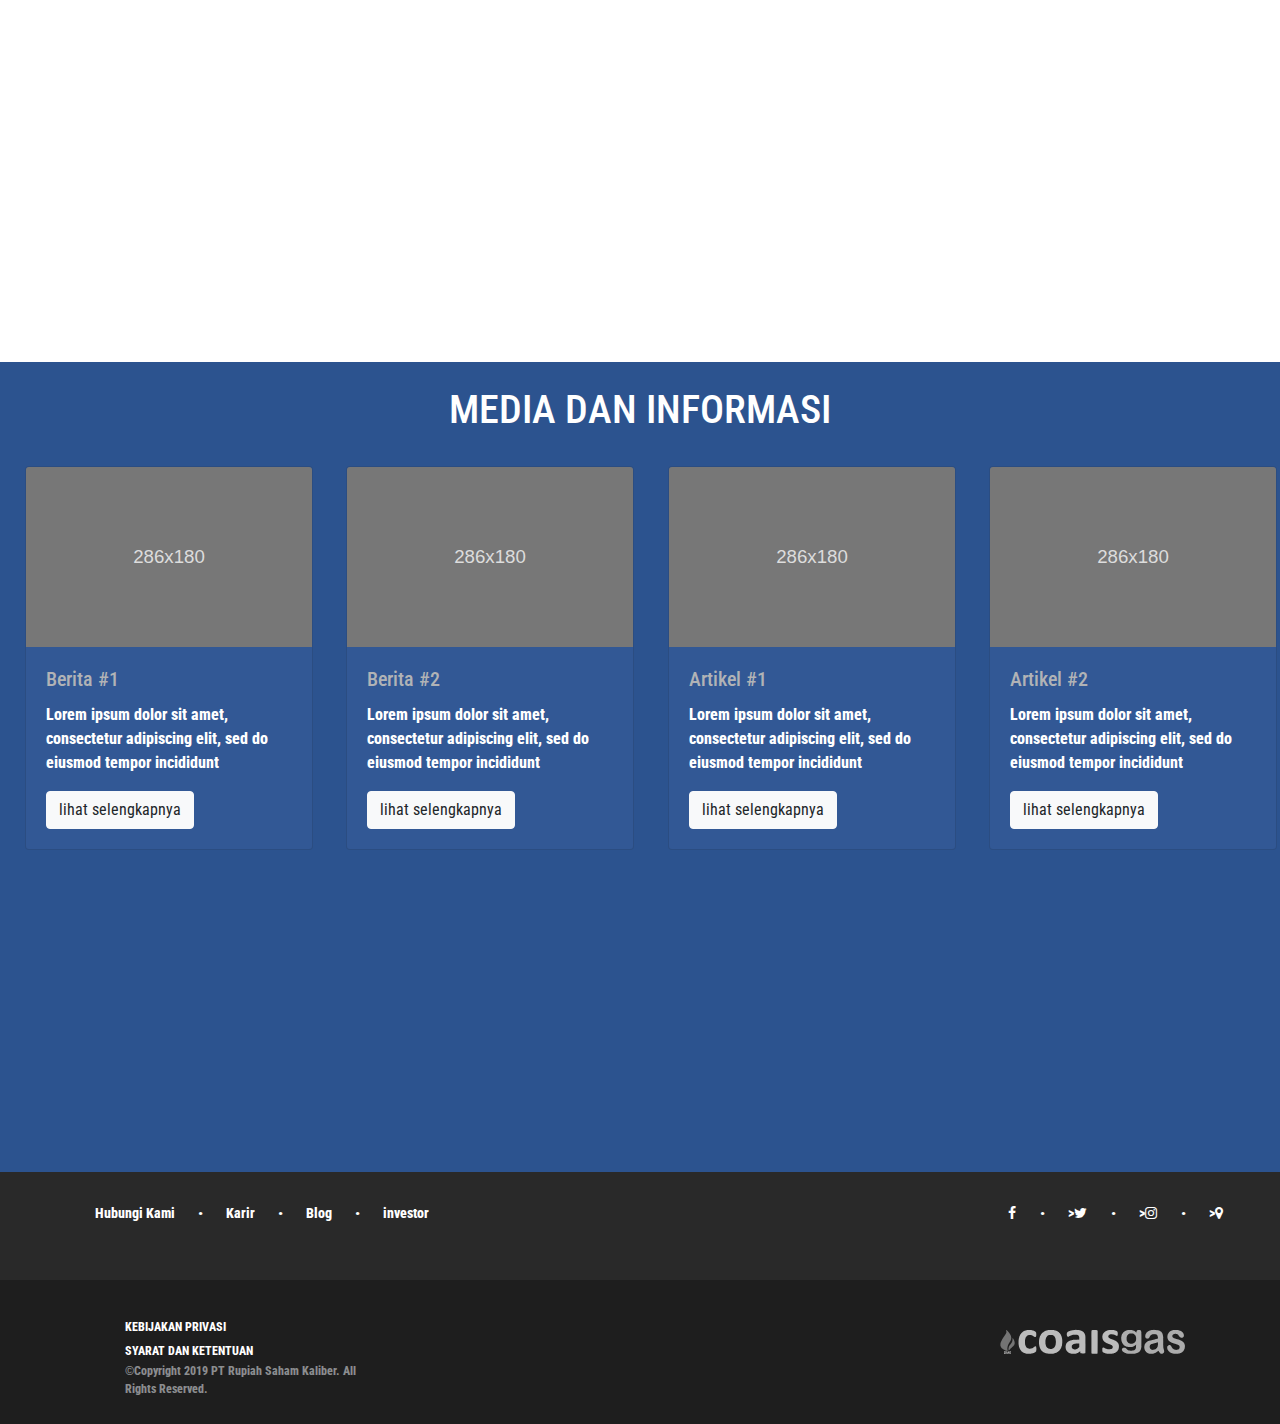
==== commit 7af88284: "Update index.html" ====
--- a/web/index.html
+++ b/web/index.html
@@ -108,8 +108,9 @@
 <div class="wrapper" style="background-color: #4b8700; margin-top: -30px; height:57vh;">
 &nbsp;
  <h1 align="center;" style="color:white; text-align:center;"> MISSION STATEMENT </h1>
-  <p align="center;" style="color:white; text-align:center; width:50%; margin-left:316px;"> Lorem ipsum dolor sit amet, consectetur adipiscing elit, sed do eiusmod tempor incididunt ut labore et dolore magna aliqua. Dolor sed viverra ipsum nunc aliquet bibendum enim. In massa tempor nec feugiat. Nunc aliquet bibendum enim facilisis gravida. Nisl nunc mi ipsum faucibus vitae aliquet nec ullamcorper. Amet luctus venenatis lectus magna fringilla. Volutpat maecenas volutpat blandit aliquam etiam erat velit scelerisque in. Egestas egestas fringilla phasellus faucibus scelerisque eleifend. Sagittis orci a scelerisque purus semper eget duis. Nulla pharetra diam sit amet nisl suscipit. Sed adipiscing diam donec adipiscing tristique risus nec feugiat in. Fusce ut placerat orci nulla. Pharetra vel turpis nunc eget lorem dolor. Tristique senectus et netus et malesuada.
-odales neque sodales ut etiam sit. Dignissim suspendisse in est ante in. Volutpat commodo sed egestas egestas. Felis donec et odio pellentesque diam. Pharetra vel turpis nunc eget lorem dolor sed viverra.. </p>
+  <p align="center;" style="color:white; text-align:center; width:50%; margin-left:316px;"> 
+DME adalah pengganti potensial untuk propana dalam LPG yang digunakan sebagai bahan bakar di rumah tangga dan industri. Kesederhanaan senyawa rantai karbon pendek ini selama pembakaran menyebabkan emisi partikel yang sangat rendah. Karena alasan-alasan ini, DME juga bebas sulfur.
+</p>
  </div>
  <!-- breather image -->
  <div class="parallax"></div>
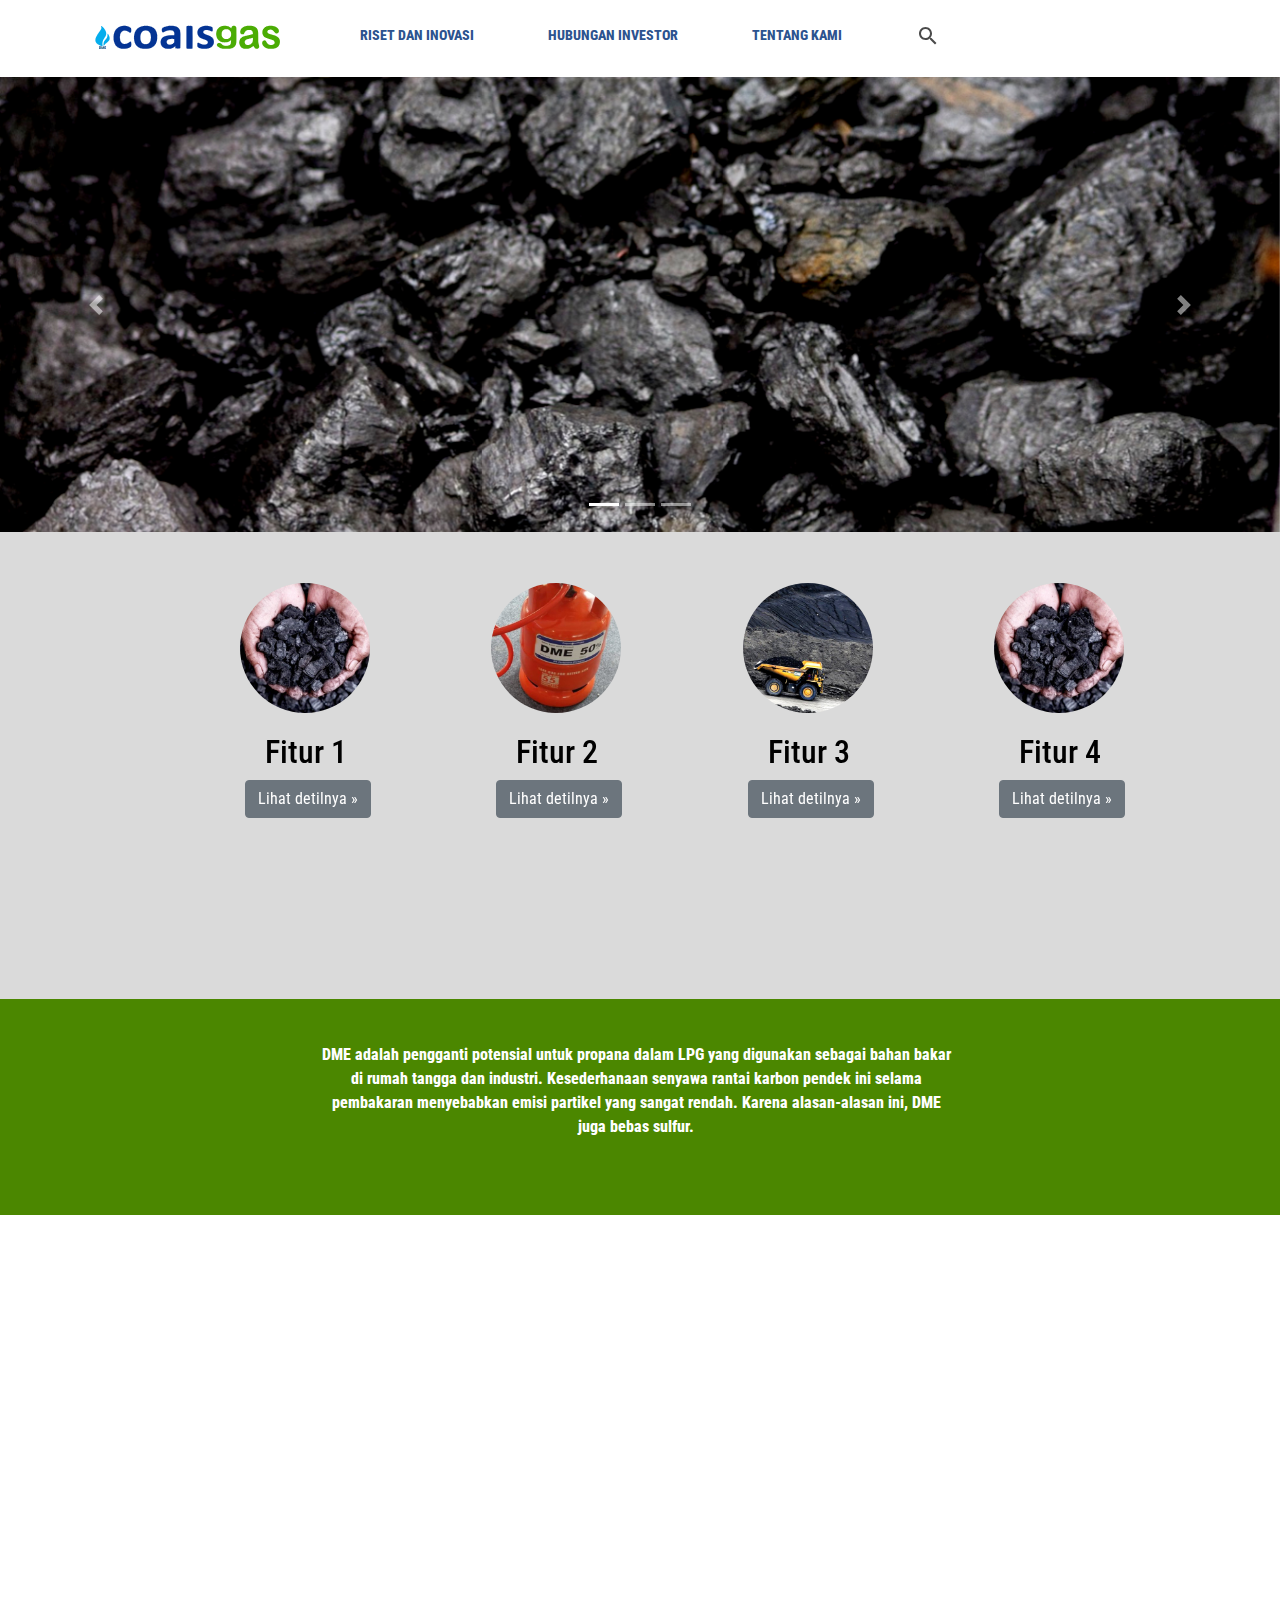
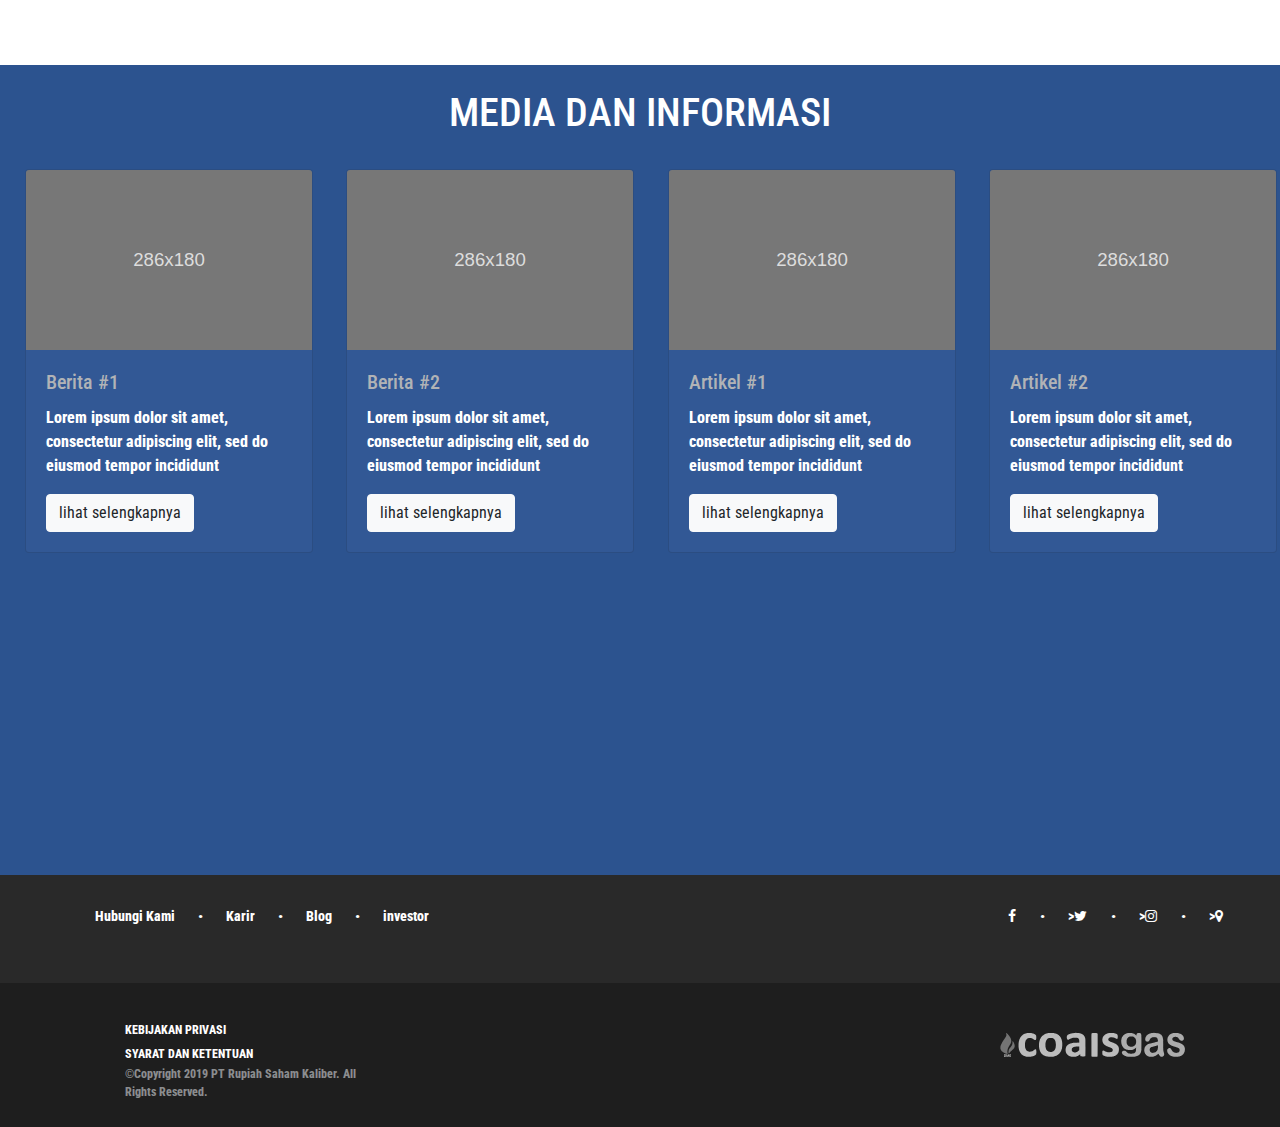
==== commit 7c0df1ec: "Update index.html" ====
--- a/web/index.html
+++ b/web/index.html
@@ -105,10 +105,10 @@
 		</div>
 		</div>
 <!-- mission statement -->
-<div class="wrapper" style="background-color: #4b8700; margin-top: -30px; height:57vh;">
+<div class="wrapper" style="background-color: #4b8700; margin-top: -30px; height:24vh;">
 &nbsp;
- <h1 align="center;" style="color:white; text-align:center;"> MISSION STATEMENT </h1>
-  <p align="center;" style="color:white; text-align:center; width:50%; margin-left:316px;"> 
+ <h1 align="center;" style="color:white; text-align:center;"></h1>
+  <p align="center;" style="color:white; text-align:center; width:50%; margin-left:316px; margin-top:20px;"> 
 DME adalah pengganti potensial untuk propana dalam LPG yang digunakan sebagai bahan bakar di rumah tangga dan industri. Kesederhanaan senyawa rantai karbon pendek ini selama pembakaran menyebabkan emisi partikel yang sangat rendah. Karena alasan-alasan ini, DME juga bebas sulfur.
 </p>
  </div>
